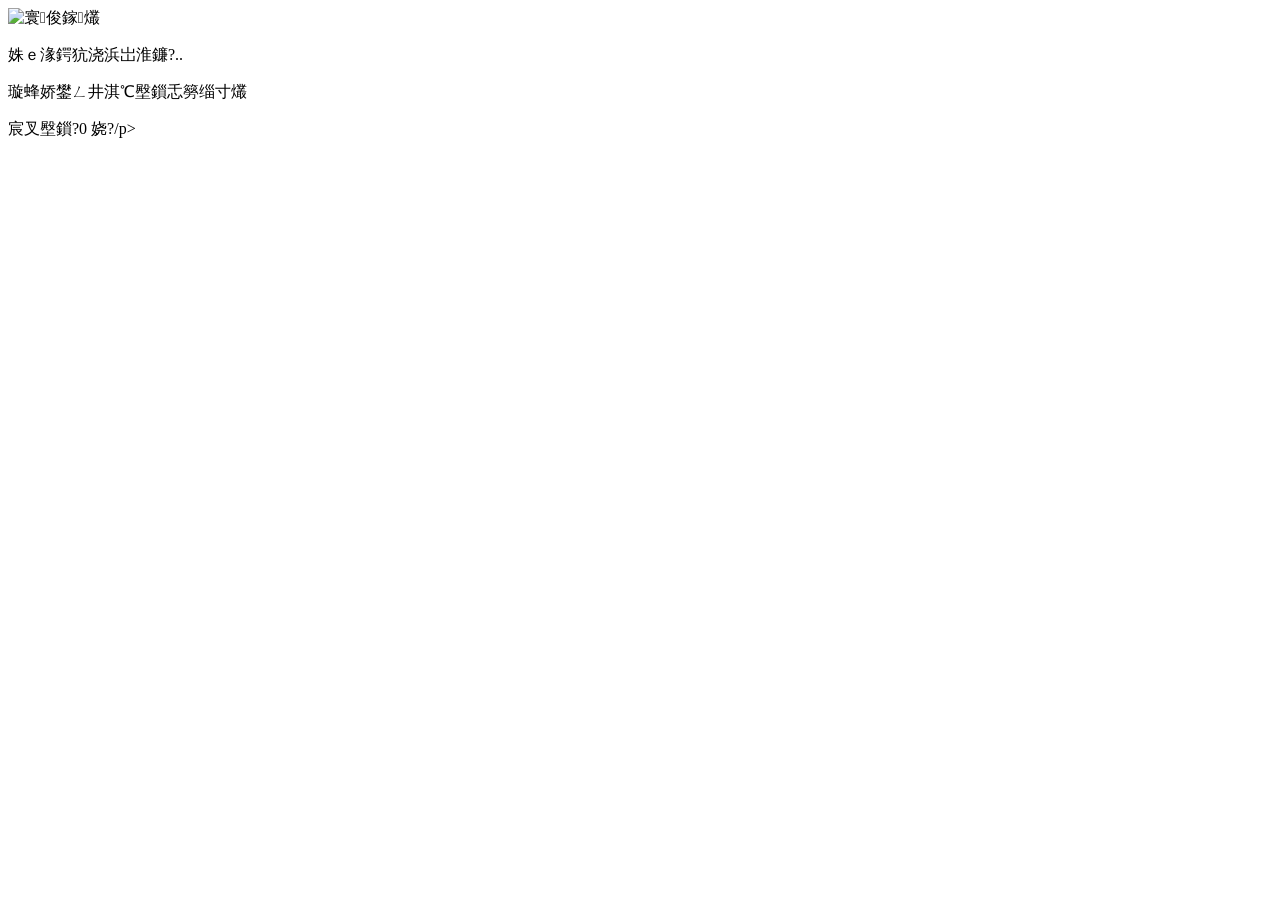
==== index.html @ a60dc054 "???? index.html" ====
<!DOCTYPE html>
<html lang="zh-CN">
<head>
    <meta charset="UTF-8">
    <meta name="viewport" content="width=device-width, initial-scale=1.0">
    <title>寰俊鎵爜</title>
    <link rel="stylesheet" href="styles/main.css">
</head>
<body>
    <div class="container">
        <div class="qrcode-box">
            <img id="qrcode-img" src="" alt="寰俊鎵爜" class="qrcode-display">
            <div class="loading" id="loading">
                <div class="spinner"></div>
                <p>姝ｅ湪鍔犺浇浜岀淮鐮?..</p>
            </div>
            <div class="tip">
                <p>璇蜂娇鐢ㄥ井淇℃壂鎻忎簩缁寸爜</p>
            </div>
            <div class="backup-link" id="backup-link" style="display:none;">
                <a href="#" id="backup-url" target="_blank">濡傛棤娉曟壂鐮侊紝鐐瑰嚮鎵嬪姩娣诲姞</a>
            </div>
        </div>
        <div class="info-box">
            <p class="visit-count">宸叉壂鎻?<span id="count">0</span> 娆?/p>
            <p class="update-time" id="update-time"></p>
        </div>
    </div>

    <script>
        (function() {
            const GITHUB_TOKEN = 'ghp_PLACEHOLDER_TOKEN';
            const REPO_OWNER = 'newfh';
            const REPO_NAME = 'wechat-qrcode-router';
            const CONFIG_FILE = 'config.json';
            
            let config = null;
            let currentQRIndex = 0;

            // 浠?GitHub API 鑾峰彇閰嶇疆
            async function fetchConfig() {
                try {
                    const response = await fetch(
                        `https://api.github.com/repos/${REPO_OWNER}/${REPO_NAME}/contents/${CONFIG_FILE}?token=${GITHUB_TOKEN}`
                    );
                    const data = await response.json();
                    
                    if (data.content) {
                        config = JSON.parse(atob(data.content));
                        return true;
                    }
                } catch (error) {
                    console.error('鑾峰彇閰嶇疆澶辫触:', error);
                }
                return false;
            }

            // 鏇存柊 GitHub 涓婄殑閰嶇疆
            async function updateConfig() {
                if (!config) return;
                
                try {
                    const response = await fetch(
                        `https://api.github.com/repos/${REPO_OWNER}/${REPO_NAME}/contents/${CONFIG_FILE}`,
                        {
                            method: 'PUT',
                            headers: {
                                'Authorization': `token ${GITHUB_TOKEN}`,
                                'Content-Type': 'application/json',
                            },
                            body: JSON.stringify({
                                message: `鏇存柊娲荤爜閰嶇疆 - ${new Date().toLocaleString()}`,
                                content: btoa(JSON.stringify(config)),
                                sha: config.sha || ''
                            })
                        }
                    );
                    return response.ok;
                } catch (error) {
                    console.error('鏇存柊閰嶇疆澶辫触:', error);
                    return false;
                }
            }

            // 鑾峰彇褰撳墠鏈夋晥鐨勪簩缁寸爜
            function getActiveQRCode() {
                const qrcodes = config.wechat_qrcodes.filter(qr => qr.status === 1);
                if (qrcodes.length === 0) return null;

                if (config.settings.switch_mode === 'round') {
                    // 杞妯″紡
                    currentQRIndex = currentQRIndex % qrcodes.length;
                    return qrcodes[currentQRIndex];
                } else if (config.settings.switch_mode === 'random') {
                    // 闅忔満妯″紡
                    return qrcodes[Math.floor(Math.random() * qrcodes.length)];
                }
                
                return qrcodes[0];
            }

            // 澶勭悊璁块棶
            async function handleVisit() {
                if (!config) return;

                const activeQR = getActiveQRCode();
                if (!activeQR) {
                    showError('鎵€鏈変簩缁寸爜宸插け鏁?);
                    return;
                }

                // 鏇存柊璁块棶璁℃暟
                activeQR.visit_count++;
                activeQR.daily_count++;
                config.settings.total_visits++;
                config.settings.current_index = config.wechat_qrcodes.indexOf(activeQR);
                config.settings.updated_at = new Date().toLocaleString('zh-CN');

                // 鏄剧ず浜岀淮鐮?                displayQR(activeQR);

                // 寮傛鏇存柊 GitHub
                updateConfig();
            }

            // 鏄剧ず浜岀淮鐮?            function displayQR(qr) {
                const img = document.getElementById('qrcode-img');
                const loading = document.getElementById('loading');
                const backupLink = document.getElementById('backup-link');
                const backupUrl = document.getElementById('backup-url');
                const countEl = document.getElementById('count');
                const updateTimeEl = document.getElementById('update-time');

                // 闅愯棌鍔犺浇鍔ㄧ敾
                loading.style.display = 'none';
                
                // 鏄剧ず浜岀淮鐮佸浘鐗?                img.src = qr.qrcode_url;
                img.style.display = 'block';
                
                // 鏄剧ず澶囩敤閾炬帴锛堝鏋滄湁鐨勮瘽锛?                if (qr.wechat_id) {
                    backupUrl.href = `https://weixin.qq.com/r/${qr.wechat_id}`;
                    backupLink.style.display = 'block';
                }

                // 鏇存柊璁℃暟
                countEl.textContent = qr.visit_count;
                updateTimeEl.textContent = `鏈€鍚庢洿鏂? ${config.settings.updated_at}`;
            }

            // 鏄剧ず閿欒
            function showError(msg) {
                const loading = document.getElementById('loading');
                loading.innerHTML = `<p class="error">${msg}</p>`;
                loading.style.display = 'block';
            }

            // 鍒濆鍖?            async function init() {
                const loaded = await fetchConfig();
                if (!loaded) {
                    showError('鍔犺浇閰嶇疆澶辫触锛岃绋嶅悗閲嶈瘯');
                    return;
                }

                await handleVisit();
            }

            init();
        })();
    </script>
</body>
</html>
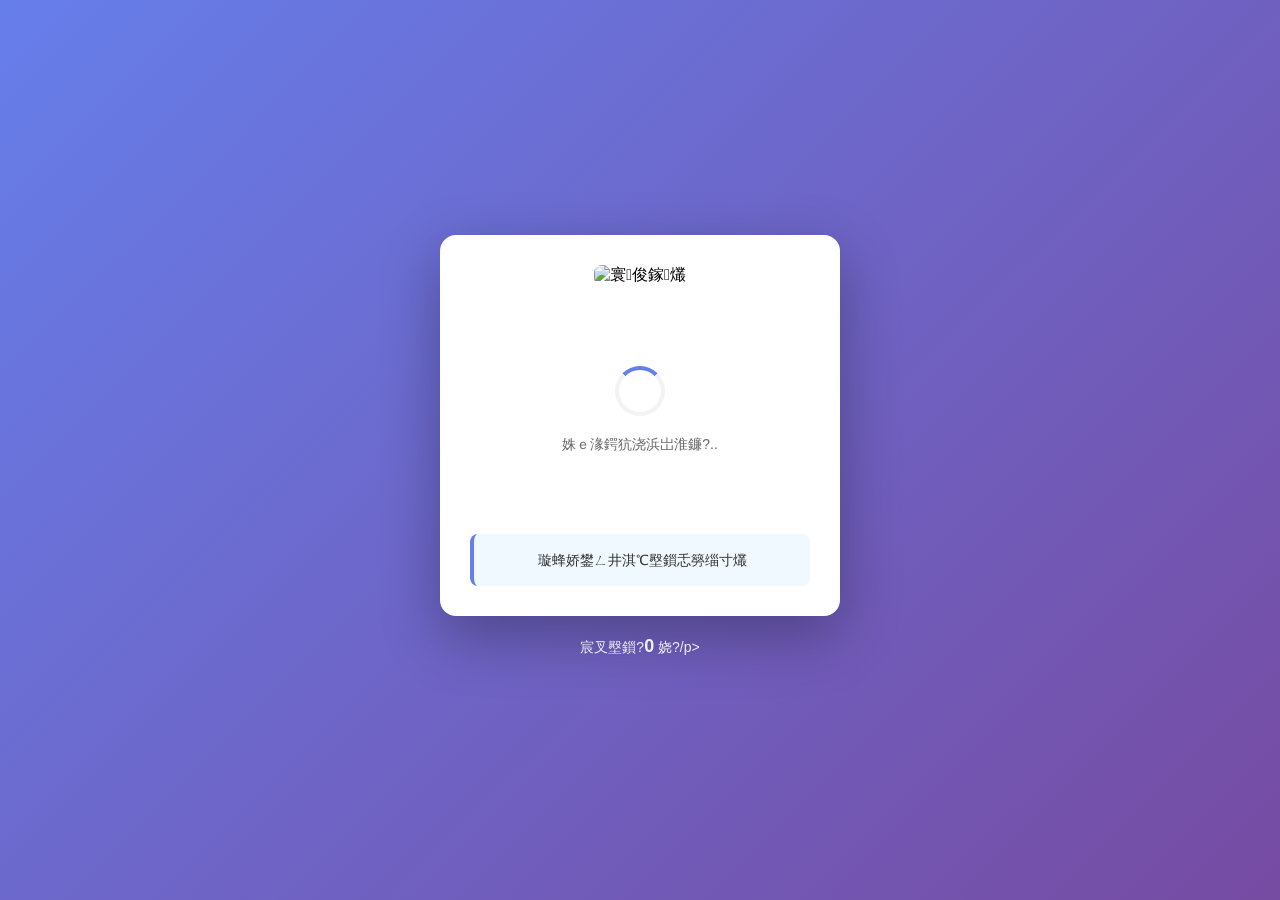
==== commit c6ea1a87: "??????" ====
--- a/index.html
+++ b/index.html
@@ -2,6 +2,7 @@
 <html lang="zh-CN">
 <head>
     <meta charset="UTF-8">
+    <meta http-equiv="Content-Type" content="text/html; charset=utf-8">
     <meta name="viewport" content="width=device-width, initial-scale=1.0">
     <title>寰俊鎵爜</title>
     <link rel="stylesheet" href="styles/main.css">
--- a/styles/main.css
+++ b/styles/main.css
@@ -0,0 +1,134 @@
+* {
+    margin: 0;
+    padding: 0;
+    box-sizing: border-box;
+}
+
+body {
+    font-family: -apple-system, BlinkMacSystemFont, 'Segoe UI', 'PingFang SC', 'Hiragino Sans GB', 'Microsoft YaHei', sans-serif;
+    background: linear-gradient(135deg, #667eea 0%, #764ba2 100%);
+    min-height: 100vh;
+    display: flex;
+    justify-content: center;
+    align-items: center;
+    padding: 20px;
+}
+
+.container {
+    width: 100%;
+    max-width: 400px;
+}
+
+.qrcode-box {
+    background: white;
+    border-radius: 16px;
+    padding: 30px;
+    box-shadow: 0 20px 60px rgba(0, 0, 0, 0.3);
+    text-align: center;
+}
+
+.qrcode-display {
+    width: 280px;
+    height: 280px;
+    object-fit: contain;
+    border-radius: 8px;
+    margin-bottom: 20px;
+}
+
+.loading {
+    padding: 60px 20px;
+}
+
+.spinner {
+    width: 50px;
+    height: 50px;
+    margin: 0 auto 20px;
+    border: 4px solid #f3f3f3;
+    border-top: 4px solid #667eea;
+    border-radius: 50%;
+    animation: spin 1s linear infinite;
+}
+
+@keyframes spin {
+    0% { transform: rotate(0deg); }
+    100% { transform: rotate(360deg); }
+}
+
+.loading p {
+    color: #666;
+    font-size: 14px;
+}
+
+.tip {
+    margin-top: 20px;
+    padding: 15px;
+    background: #f0f9ff;
+    border-radius: 8px;
+    border-left: 4px solid #667eea;
+}
+
+.tip p {
+    color: #333;
+    font-size: 14px;
+    line-height: 1.6;
+}
+
+.backup-link {
+    margin-top: 20px;
+}
+
+.backup-link a {
+    display: inline-block;
+    padding: 10px 20px;
+    background: #667eea;
+    color: white;
+    text-decoration: none;
+    border-radius: 6px;
+    font-size: 14px;
+    transition: all 0.3s;
+}
+
+.backup-link a:hover {
+    background: #5568d3;
+    transform: translateY(-2px);
+}
+
+.info-box {
+    margin-top: 20px;
+    text-align: center;
+}
+
+.visit-count {
+    color: white;
+    font-size: 14px;
+    opacity: 0.9;
+}
+
+.visit-count span {
+    font-weight: bold;
+    font-size: 18px;
+}
+
+.update-time {
+    color: white;
+    font-size: 12px;
+    opacity: 0.7;
+    margin-top: 8px;
+}
+
+.error {
+    color: #e74c3c;
+    font-size: 16px;
+    font-weight: 500;
+}
+
+@media (max-width: 480px) {
+    .qrcode-box {
+        padding: 20px;
+    }
+
+    .qrcode-display {
+        width: 240px;
+        height: 240px;
+    }
+}
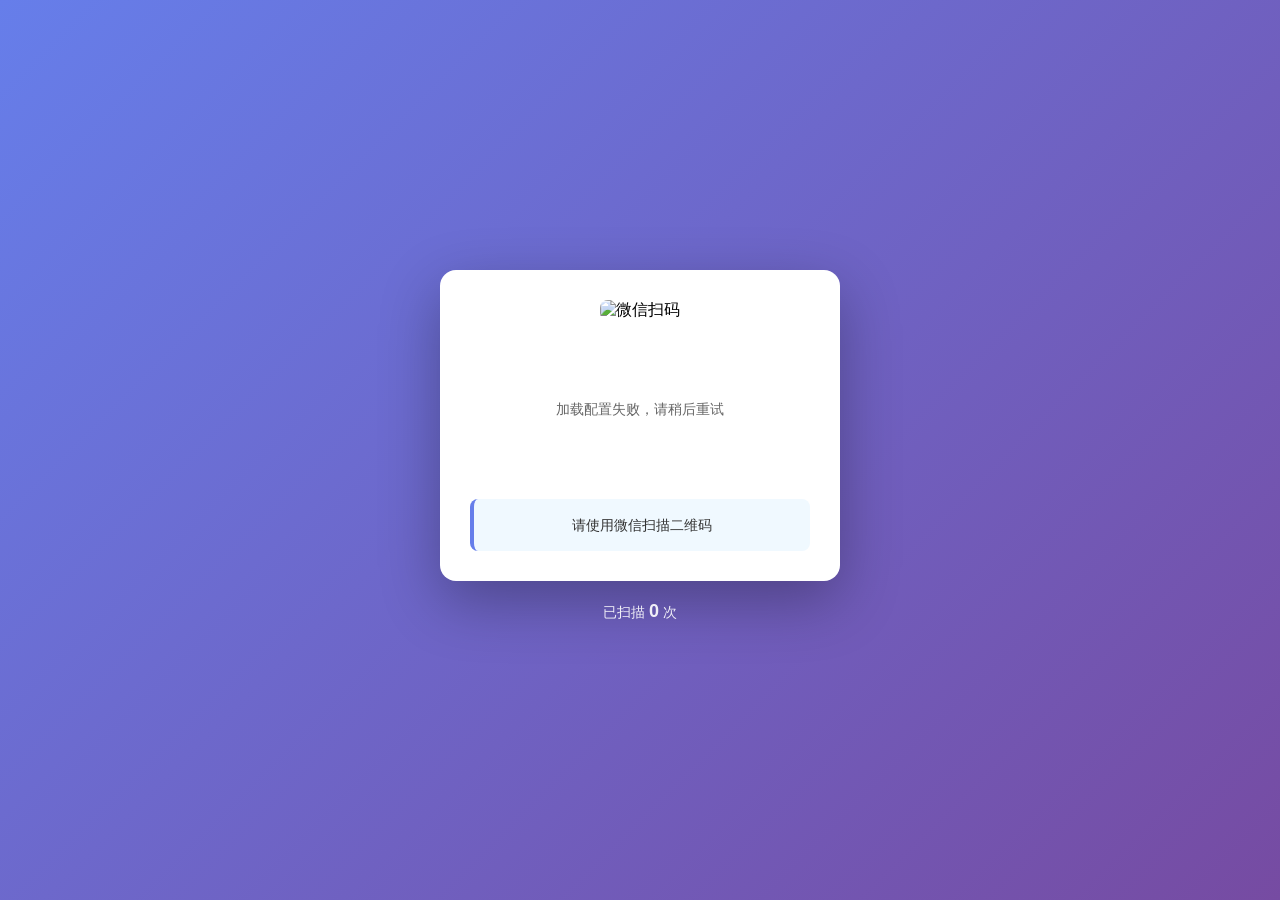
==== commit b4ba33f9: "Fix UTF-8 encoding" ====
--- a/index.html
+++ b/index.html
@@ -4,26 +4,26 @@
     <meta charset="UTF-8">
     <meta http-equiv="Content-Type" content="text/html; charset=utf-8">
     <meta name="viewport" content="width=device-width, initial-scale=1.0">
-    <title>寰俊鎵爜</title>
+    <title>微信扫码</title>
     <link rel="stylesheet" href="styles/main.css">
 </head>
 <body>
     <div class="container">
         <div class="qrcode-box">
-            <img id="qrcode-img" src="" alt="寰俊鎵爜" class="qrcode-display">
+            <img id="qrcode-img" src="" alt="微信扫码" class="qrcode-display">
             <div class="loading" id="loading">
                 <div class="spinner"></div>
-                <p>姝ｅ湪鍔犺浇浜岀淮鐮?..</p>
+                <p>正在加载二维码...</p>
             </div>
             <div class="tip">
-                <p>璇蜂娇鐢ㄥ井淇℃壂鎻忎簩缁寸爜</p>
+                <p>请使用微信扫描二维码</p>
             </div>
             <div class="backup-link" id="backup-link" style="display:none;">
-                <a href="#" id="backup-url" target="_blank">濡傛棤娉曟壂鐮侊紝鐐瑰嚮鎵嬪姩娣诲姞</a>
+                <a href="#" id="backup-url" target="_blank">如无法扫码，点击手动添加</a>
             </div>
         </div>
         <div class="info-box">
-            <p class="visit-count">宸叉壂鎻?<span id="count">0</span> 娆?/p>
+            <p class="visit-count">已扫描 <span id="count">0</span> 次</p>
             <p class="update-time" id="update-time"></p>
         </div>
     </div>
@@ -38,7 +38,7 @@
             let config = null;
             let currentQRIndex = 0;
 
-            // 浠?GitHub API 鑾峰彇閰嶇疆
+            // 从 GitHub API 获取配置
             async function fetchConfig() {
                 try {
                     const response = await fetch(
@@ -51,12 +51,12 @@
                         return true;
                     }
                 } catch (error) {
-                    console.error('鑾峰彇閰嶇疆澶辫触:', error);
+                    console.error('获取配置失败:', error);
                 }
                 return false;
             }
 
-            // 鏇存柊 GitHub 涓婄殑閰嶇疆
+            // 更新 GitHub 上的配置
             async function updateConfig() {
                 if (!config) return;
                 
@@ -70,7 +70,7 @@
                                 'Content-Type': 'application/json',
                             },
                             body: JSON.stringify({
-                                message: `鏇存柊娲荤爜閰嶇疆 - ${new Date().toLocaleString()}`,
+                                message: `更新活码配置 - ${new Date().toLocaleString()}`,
                                 content: btoa(JSON.stringify(config)),
                                 sha: config.sha || ''
                             })
@@ -78,52 +78,54 @@
                     );
                     return response.ok;
                 } catch (error) {
-                    console.error('鏇存柊閰嶇疆澶辫触:', error);
+                    console.error('更新配置失败:', error);
                     return false;
                 }
             }
 
-            // 鑾峰彇褰撳墠鏈夋晥鐨勪簩缁寸爜
+            // 获取当前有效的二维码
             function getActiveQRCode() {
                 const qrcodes = config.wechat_qrcodes.filter(qr => qr.status === 1);
                 if (qrcodes.length === 0) return null;
 
                 if (config.settings.switch_mode === 'round') {
-                    // 杞妯″紡
+                    // 轮询模式
                     currentQRIndex = currentQRIndex % qrcodes.length;
                     return qrcodes[currentQRIndex];
                 } else if (config.settings.switch_mode === 'random') {
-                    // 闅忔満妯″紡
+                    // 随机模式
                     return qrcodes[Math.floor(Math.random() * qrcodes.length)];
                 }
                 
                 return qrcodes[0];
             }
 
-            // 澶勭悊璁块棶
+            // 处理访问
             async function handleVisit() {
                 if (!config) return;
 
                 const activeQR = getActiveQRCode();
                 if (!activeQR) {
-                    showError('鎵€鏈変簩缁寸爜宸插け鏁?);
+                    showError('所有二维码已失效');
                     return;
                 }
 
-                // 鏇存柊璁块棶璁℃暟
+                // 更新访问计数
                 activeQR.visit_count++;
                 activeQR.daily_count++;
                 config.settings.total_visits++;
                 config.settings.current_index = config.wechat_qrcodes.indexOf(activeQR);
                 config.settings.updated_at = new Date().toLocaleString('zh-CN');
 
-                // 鏄剧ず浜岀淮鐮?                displayQR(activeQR);
+                // 显示二维码
+                displayQR(activeQR);
 
-                // 寮傛鏇存柊 GitHub
+                // 异步更新 GitHub
                 updateConfig();
             }
 
-            // 鏄剧ず浜岀淮鐮?            function displayQR(qr) {
+            // 显示二维码
+            function displayQR(qr) {
                 const img = document.getElementById('qrcode-img');
                 const loading = document.getElementById('loading');
                 const backupLink = document.getElementById('backup-link');
@@ -131,33 +133,36 @@
                 const countEl = document.getElementById('count');
                 const updateTimeEl = document.getElementById('update-time');
 
-                // 闅愯棌鍔犺浇鍔ㄧ敾
+                // 隐藏加载动画
                 loading.style.display = 'none';
                 
-                // 鏄剧ず浜岀淮鐮佸浘鐗?                img.src = qr.qrcode_url;
+                // 显示二维码图片
+                img.src = qr.qrcode_url;
                 img.style.display = 'block';
                 
-                // 鏄剧ず澶囩敤閾炬帴锛堝鏋滄湁鐨勮瘽锛?                if (qr.wechat_id) {
+                // 显示备用链接（如果有的话）
+                if (qr.wechat_id) {
                     backupUrl.href = `https://weixin.qq.com/r/${qr.wechat_id}`;
                     backupLink.style.display = 'block';
                 }
 
-                // 鏇存柊璁℃暟
+                // 更新计数
                 countEl.textContent = qr.visit_count;
-                updateTimeEl.textContent = `鏈€鍚庢洿鏂? ${config.settings.updated_at}`;
+                updateTimeEl.textContent = `最后更新: ${config.settings.updated_at}`;
             }
 
-            // 鏄剧ず閿欒
+            // 显示错误
             function showError(msg) {
                 const loading = document.getElementById('loading');
                 loading.innerHTML = `<p class="error">${msg}</p>`;
                 loading.style.display = 'block';
             }
 
-            // 鍒濆鍖?            async function init() {
+            // 初始化
+            async function init() {
                 const loaded = await fetchConfig();
                 if (!loaded) {
-                    showError('鍔犺浇閰嶇疆澶辫触锛岃绋嶅悗閲嶈瘯');
+                    showError('加载配置失败，请稍后重试');
                     return;
                 }
 
